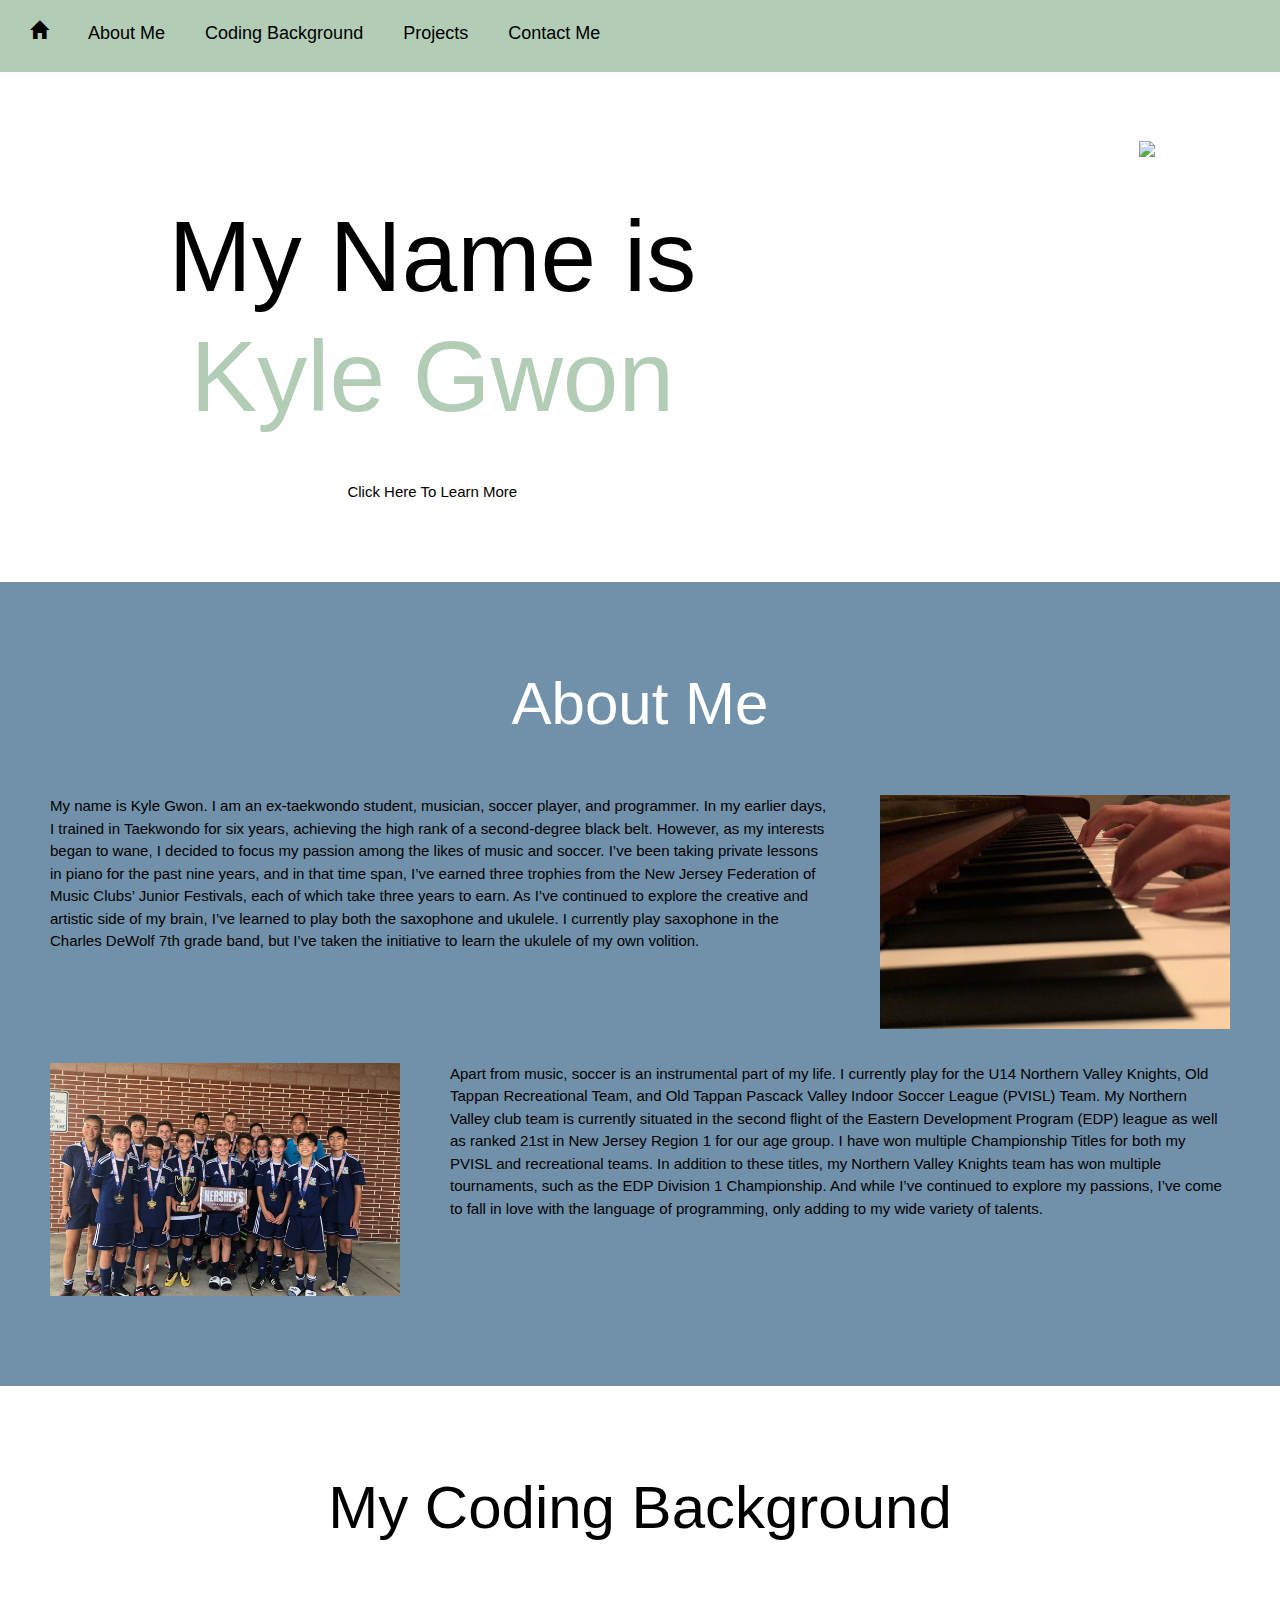
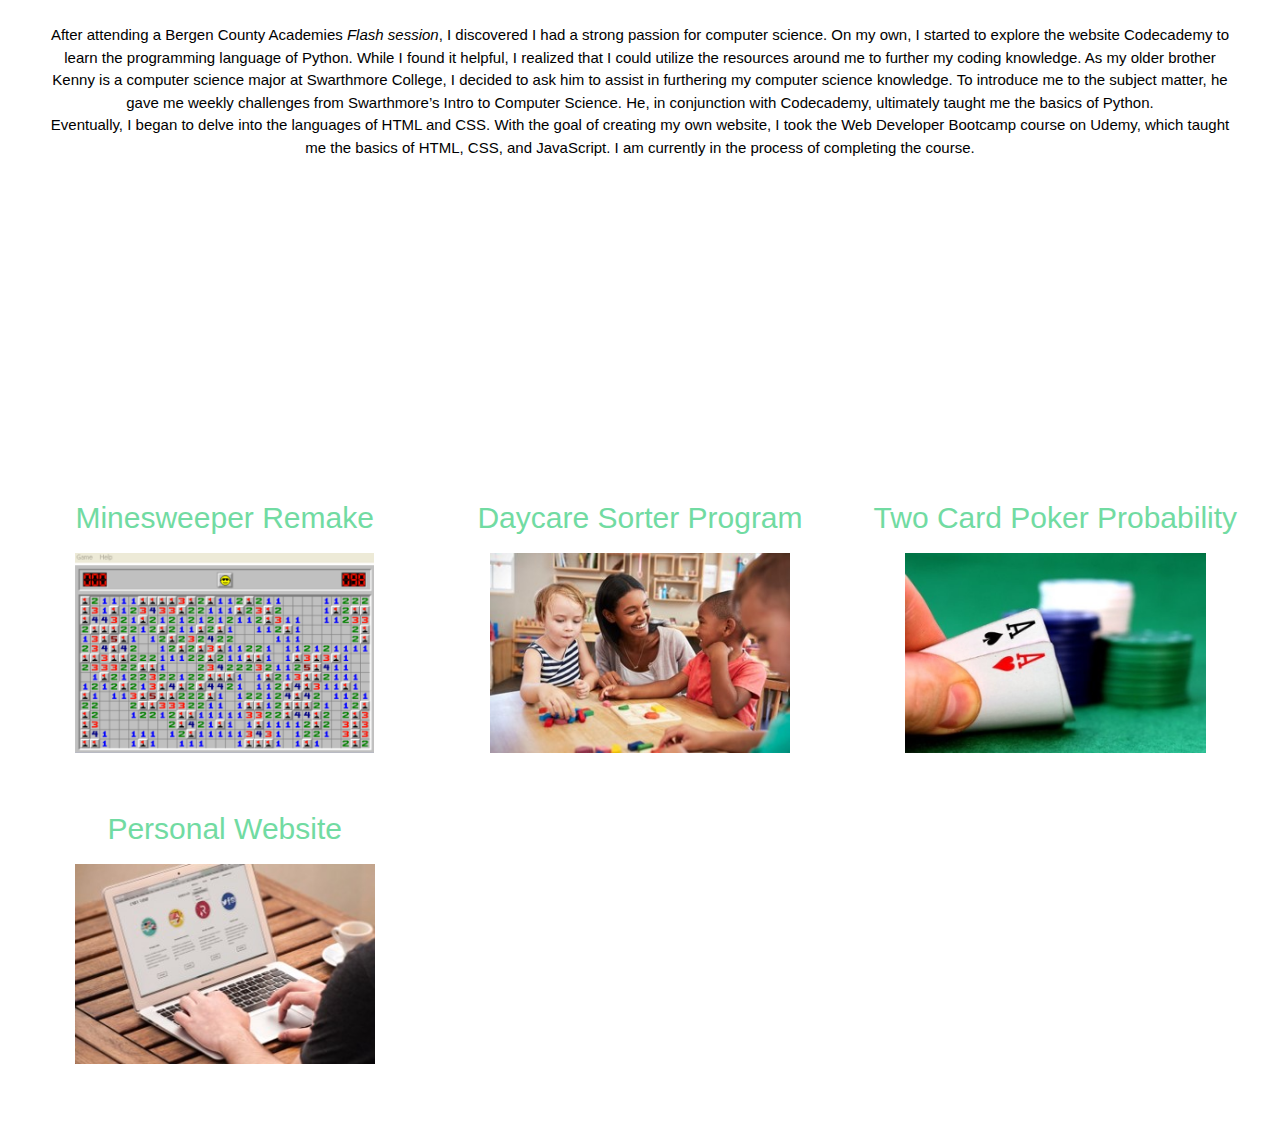
==== index.html @ 366d65c9 "..." ====
<!DOCTYPE html>
<html>
<head>
	<title>My Website</title>
	<link rel="stylesheet" type="text/css" href="normalize.css">
	<link rel="stylesheet" href="https://maxcdn.bootstrapcdn.com/bootstrap/3.3.7/css/bootstrap.min.css">
	<link rel="stylesheet" type="text/css" href="bootstrap.css">
	<link rel="stylesheet" type="text/css" href="draft.css">
	<meta name="viewport" content="width=device-width, initial-scale=1">
</head>


<body id="main">
	<div class="position-fixed">
		<nav class="navbar navbar-default" role="navigation" id="bar-color">
			<center><button type="button" class="navbar-toggle collapsed" data-toggle="collapse" data-target="#collapse" aria-expanded="false">
				<span class="sr-only">Toggle navigation</span>
				<span class="icon-bar"></span>
				<span class="icon-bar"></span>
				<span class="icon-bar"></span>
			</button></center>
			<div class="collapse navbar-collapse" id="collapse">
				<ul class="nav no-bullet">
					<li class="nav-item"><a class="navbar-brand" id="bar-item-color" href="#home"><span class="glyphicon glyphicon-home hide-home"></span><span class="hide-item">Home</span></a></li>
					<li class="nav-item"><a class="navbar-brand nav-anchor" id="bar-item-color" href="#about-me">About Me</a></li>
					<li class="nav-item"><a class="navbar-brand nav-anchor" id="bar-item-color" href="#coding-background">Coding Background</a></li>
					<li class="dropdown navbar-brand float-left nav-dropdown">
						<a class="dropbtn" href="#projects">Projects</a>
						<ul class="dropdown-content no-bullet">
							<a href="minesweeper.html" class="extra-small">Minesweeper</a>
							<a href="daycaresorter.html" class="extra-small">Daycaresorter</a>
							<a href="pokerhand.html" class="extra-small">Pokerhand</a>
							<a href="website.html" class="extra-small">Website</a>
						</ul>
					</li>
					<li><a class="navbar-brand float-left nav-anchor nav-item-color" onclick="openNav()">Contact Me</a></li>
				</ul>
			</div>
		</nav>
	</div>
	<div id="mySidenav" class="sidenav">
		<a href="javascript:void(0)" class="closebtn" onclick="closeNav()">&times;</a>
		<a href="https://www.instagram.com/kyle_gwon">Instagram</a>
		<a href="mailto:kylegwon@gmail.com">Email</a>
		<a href="https://github.com/KyleGwon?tab=repositories">Github</a>
	</div>
	<p class="cust-offset-first white" id="home">
	<div class="cust-container white">
		<div class="row">
			<div class="col-md-8 my-auto">
				<center><h1 class="portrait-text">My Name is</h1></center>
				<center><h1 class="portrait-text" id="name">Kyle Gwon</h1></center>
				<center><a class="btn learn-more" id="special-btn" href="#about-me">Click Here To Learn More</a></center>
			</div>
			<div class="col-md-4">
				<center>
					<img src="Kyle-Photoshop.png" class="portrait">
				</center>
			</div>
		</div>
	</div>
	<p class="cust-offset white" id="about-me"></p>
	<div class="blue about-me-padding">
		<center><h1 id="about-me" class="bigger white-color">About Me</h1></center>
				<div class="about-me-div">
					<img class="about-me-picture" src="piano.jpg" align="right">
					<p class="small about-me-paragraph-top">My name is Kyle Gwon. I am an ex-taekwondo student, musician, soccer player, and programmer. In my earlier days, I trained in Taekwondo for six years, achieving the high rank of a second-degree black belt. However, as my interests began to wane, I decided to focus my passion among the likes of music and soccer. I’ve been taking private lessons in piano for the past nine years, and in that time span, I’ve earned three trophies from the New Jersey Federation of Music Clubs’ Junior Festivals, each of which take three years to earn. As I’ve continued to explore the creative and artistic side of my brain, I’ve learned to play both the saxophone and ukulele. I currently play saxophone in the Charles DeWolf 7th grade band, but I’ve taken the initiative to learn the ukulele of my own volition.</p>
				</div>
				<div class="about-me-div">
					<img class="about-me-picture" src="soccer.jpg" align="left">
					<p class="small about-me-paragraph-bottom">Apart from music, soccer is an instrumental part of my life. I currently play for the U14 Northern Valley Knights, Old Tappan Recreational Team, and Old Tappan Pascack Valley Indoor Soccer League (PVISL) Team. My Northern Valley club team is currently situated in the second flight of the Eastern Development Program (EDP) league as well as ranked 21st in New Jersey Region 1 for our age group. I have won multiple Championship Titles for both my PVISL and recreational teams. In addition to these titles, my Northern Valley Knights team has won multiple tournaments, such as the EDP Division 1 Championship. And while I’ve continued to explore my passions, I’ve come to fall in love with the language of programming, only adding to my wide variety of talents.</p></center>
				</div>
	</div>
	<p class="cust-offset blue" id="coding-background"></p>
	<div class="white coding-background-padding">
		<center><h1 class="bigger black-color">My Coding Background</h1></center>
		<center><p class="small paragraph-padding bottom-padding">After attending a Bergen County Academies <i>Flash session</i>, I discovered I had a strong passion for computer science. On my own, I started to explore the website Codecademy to learn the programming language of Python. While I found it helpful, I realized that I could utilize the resources around me to further my coding knowledge. As my older brother Kenny is a computer science major at Swarthmore College, I decided to ask him to assist in furthering my computer science knowledge. To introduce me to the subject matter, he gave me weekly challenges from Swarthmore’s Intro to Computer Science. He, in conjunction with Codecademy, ultimately taught me the basics of Python. 
		<br>
		Eventually, I began to delve into the languages of HTML and CSS. With the goal of creating my own website, I took the Web Developer Bootcamp course on Udemy, which taught me the basics of HTML, CSS, and JavaScript. I am currently in the process of completing the course. 
</p></center>
	</div>
	<p class="cust-offset white" id="projects"></p>
	<div class="cust-container projects-padding">
		<center><h1 class="bigger white-color">Projects</h1></center>
		<div class="row project-row-padding">
			<div class="col-md-4">
				<center><p class="project-heading"><a href="minesweeper.html" id="bright-special">Minesweeper Remake</a></p></center>
				<center><a href="minesweeper.html"><img class="projects-picture" src="minesweeper.png"></a></center>
			</div>
			<div class="col-md-4">
				<center><p class="project-heading"><a href="daycaresorter.html" id="bright-special">Daycare Sorter Program</a></p></center>
				<center><a href="daycaresorter.html"><img class="projects-picture" src="daycare.jpg"></a></center>
			</div>
			<div class="col-md-4">
				<center><p class="project-heading"><a href="pokerhand.html" id="bright-special">Two Card Poker Probability</a></p></center>
				<center><a href="pokerhand.html"><img class="projects-picture" src="poker-hand.jpg"></a></center>
			</div>
		</div>
		<div class="row project-row-padding">
			<div class="col-md-4">
				<center><p class="project-heading"><a href="website.html" id="bright-special">Personal Website</a></p></center>
				<center><a href="website.html"><img class="projects-picture" src="website.jpg"></a></center>
			</div>
		</div>
	</div>
	<script src="https://code.jquery.com/jquery-3.3.1.js"></script>
	<script src="https://stackpath.bootstrapcdn.com/bootstrap/4.1.3/js/bootstrap.js"></script>
	<script>
	function openNav() {
		document.getElementById("mySidenav").style.width = "225px";
		document.getElementById("main").style.marginLeft = "225px";
		document.getElementById("main").style.transition = "all 0.5s";
}

	function closeNav() {
		document.getElementById("mySidenav").style.width = "0";
		document.getElementById("main").style.marginLeft= "0";
}
</script>
</body>
</html>
---- draft.css ----
/*BOOTSTRAP*/
.navbar {
	position: relative;
	display: -ms-flexbox;
	display: flex;
	-ms-flex-wrap: wrap;
	flex-wrap: wrap;
	-ms-flex-align: center;
	align-items: center;
	-ms-flex-pack: justify;
	margin: 0px auto 0px auto;
	padding-top: 10px;
	padding-bottom: 12px;
	background-color: black;
	line-height: 1.5;
}
.navbar-brand {
	display: inline-block !important;
	margin-right: 1rem !important;
	font-size: 1.25rem;
	line-height: inherit;
	white-space: nowrap;
	color: black;
	font-size: 18px;
}
.btn {
	display: inline-block;
	font-weight: 400;
	text-align: center;
	white-space: nowrap;
	vertical-align: middle;
	-webkit-user-select: none;
	-moz-user-select: none;
	-ms-user-select: none;
	user-select: none;
	border: 1px solid transparent;
	padding: 0.375rem 0.75rem;
	font-size: 1rem;
	line-height: 1.5;
	border-radius: 0.25rem !important;
	transition: color 0.15s ease-in-out, background-color 0.15s ease-in-out, border-color 0.15s ease-in-out, box-shadow 0.15s ease-in-out;
	max-height: 42px
}
a {
	border-radius: 0.25rem;
}
.navbar-brand:hover, .btn:hover {
	background: none;
	color: white !important;
	border-radius: 10px !important;
	transition-property: none !important;
	cursor: pointer !important;
}
.navbar-brand:hover, .navbar-brand:focus {
	text-decoration: none;
}
.position-fixed {
	position: fixed !important;
	z-index: 1020;
	width: 100%;
}
@media (min-width: 768px) {
	.col-md {
		-ms-flex-preferred-size: 0;
		flex-basis: 0;
		-ms-flex-positive: 1;
		flex-grow: 1;
		max-width: 100%;
	}
	.col-md-auto {
		-ms-flex: 0 0 auto;
		flex: 0 0 auto;
		width: auto;
		max-width: none;
	}
	.col-md-1 {
		-ms-flex: 0 0 8.333333%;
		flex: 0 0 8.333333%;
		max-width: 8.333333%;
	}
	.col-md-2 {
		-ms-flex: 0 0 16.666667%;
		flex: 0 0 16.666667%;
		max-width: 16.666667%;
	}
	.col-md-3 {
		-ms-flex: 0 0 25%;
		flex: 0 0 25%;
		max-width: 25%;
	}
	.col-md-4 {
		-ms-flex: 0 0 33.333333%;
		flex: 0 0 33.333333%;
		max-width: 33.333333%;
	}
	.col-md-5 {
		-ms-flex: 0 0 41.666667%;
		flex: 0 0 41.666667%;
		max-width: 41.666667%;
	}
	.col-md-6 {
		-ms-flex: 0 0 50%;
		flex: 0 0 50%;
		max-width: 50%;
	}
	.col-md-7 {
		-ms-flex: 0 0 58.333333%;
		flex: 0 0 58.333333%;
		max-width: 58.333333%;
	}
	.col-md-8 {
		-ms-flex: 0 0 66.666667%;
		flex: 0 0 66.666667%;
		max-width: 66.666667%;
	}
	.col-md-9 {
		-ms-flex: 0 0 75%;
		flex: 0 0 75%;
		max-width: 75%;
	}
	.col-md-10 {
		-ms-flex: 0 0 83.333333%;
		flex: 0 0 83.333333%;
		max-width: 83.333333%;
	}
	.col-md-11 {
		-ms-flex: 0 0 91.666667%;
		flex: 0 0 91.666667%;
		max-width: 91.666667%;
	}
	.col-md-12 {
		-ms-flex: 0 0 100%;
		flex: 0 0 100%;
		max-width: 100%;
	}
	.order-md-first {
		-ms-flex-order: -1;
		order: -1;
	}
	.order-md-last {
		-ms-flex-order: 13;
		order: 13;
	}
	.order-md-0 {
		-ms-flex-order: 0;
		order: 0;
	}
	.order-md-1 {
		-ms-flex-order: 1;
		order: 1;
	}
	.order-md-2 {
		-ms-flex-order: 2;
		order: 2;
	}
	.order-md-3 {
		-ms-flex-order: 3;
		order: 3;
	}
	.order-md-4 {
		-ms-flex-order: 4;
		order: 4;
	}
	.order-md-5 {
		-ms-flex-order: 5;
		order: 5;
	}
	.order-md-6 {
		-ms-flex-order: 6;
		order: 6;
	}
	.order-md-7 {
		-ms-flex-order: 7;
		order: 7;
	}
	.order-md-8 {
		-ms-flex-order: 8;
		order: 8;
	}
	.order-md-9 {
		-ms-flex-order: 9;
		order: 9;
	}
	.order-md-10 {
		-ms-flex-order: 10;
		order: 10;
	}
	.order-md-11 {
		-ms-flex-order: 11;
		order: 11;
	}
	.order-md-12 {
		-ms-flex-order: 12;
		order: 12;
	}
	.offset-md-0 {
		margin-left: 0;
	}
	.offset-md-1 {
		margin-left: 8.333333%;
	}
	.offset-md-2 {
		margin-left: 16.666667%;
	}
	.offset-md-3 {
		margin-left: 25%;
	}
	.offset-md-4 {
		margin-left: 33.333333%;
	}
	.offset-md-5 {
		margin-left: 41.666667%;
	}
	.offset-md-6 {
		margin-left: 50%;
	}
	.offset-md-7 {
		margin-left: 58.333333%;
	}
	.offset-md-8 {
		margin-left: 66.666667%;
	}
	.offset-md-9 {
		margin-left: 75%;
	}
	.offset-md-10 {
		margin-left: 83.333333%;
	}
	.offset-md-11 {
		margin-left: 91.666667%;
	}
}
.col-1, .col-2, .col-3, .col-4, .col-5, .col-6, .col-7, .col-8, .col-9, .col-10, .col-11, .col-12, .col,
.col-auto, .col-sm-1, .col-sm-2, .col-sm-3, .col-sm-4, .col-sm-5, .col-sm-6, .col-sm-7, .col-sm-8, .col-sm-9, .col-sm-10, .col-sm-11, .col-sm-12, .col-sm,
.col-sm-auto, .col-md-1, .col-md-2, .col-md-3, .col-md-4, .col-md-5, .col-md-6, .col-md-7, .col-md-8, .col-md-9, .col-md-10, .col-md-11, .col-md-12, .col-md,
.col-md-auto, .col-lg-1, .col-lg-2, .col-lg-3, .col-lg-4, .col-lg-5, .col-lg-6, .col-lg-7, .col-lg-8, .col-lg-9, .col-lg-10, .col-lg-11, .col-lg-12, .col-lg,
.col-lg-auto, .col-xl-1, .col-xl-2, .col-xl-3, .col-xl-4, .col-xl-5, .col-xl-6, .col-xl-7, .col-xl-8, .col-xl-9, .col-xl-10, .col-xl-11, .col-xl-12, .col-xl,
.col-xl-auto {
	position: relative;
	width: 100%;
	min-height: 1px;
	padding-right: 15px;
	padding-left: 15px;
}
.my-auto {
	margin-top: auto;
	margin-bottom: auto;
}
.row {
	display: -ms-flexbox;
	display: flex;
	-ms-flex-wrap: wrap;
	flex-wrap: wrap;
	margin-right: -15px;
	margin-left: -15px;
}
.glyphicon {
	position:relative;
	top:1px;
	display:inline-block;
	line-height:1;
	-webkit-font-smoothing:antialiased;
	-moz-osx-font-smoothing:grayscale
}








/*BOOTSTRAP*/
html {
	scroll-behavior: smooth;
}
html a {
	text-decoration: none !important;
}
ul {
	padding: 0;
}
li {
	text-align: center !important;
}
nav {
	border: none !important;
	border-radius: 0 !important;
}
.no-bullet {
	list-style-type: none;
	text-align: center;
}
.home-padding {
	padding-top: none;
	padding-right: 20px;
	padding-left: 20px;
}
.paragraph-padding {
	padding-top: 75px;
	padding-right: 50px;
	padding-left: 50px;
}
#bright-special {
	color: #71dba2 !important;
	text-decoration: none !important;
}
#bright-special:before {
	background-color: #71dba2;
}
#dark-special {
	color: #577A3A;
	text-decoration: none !important;
}
#dark-special:before {
	background-color: #577A3A;
}
#name {
	color: #b2ccb6;
}
#heading {
	font-weight: 650;
	color: #b2ccb6;
}
.bigger {
	font-size: 60px !important;
}
.small {
	font-size: 15px !important;
}
.extra-small {
	font-size: 10px !important;
}
body {
	color: black;
}
.unique {
	float: left;
	padding-top: 5%;
	padding-bottom: 5%;
	padding-left: 5%;
	padding-right: 5%;
	line-height: 125%;
}
.project-heading {
	font-size: 30px;
	min-height: 48px;
}
.float-left {
	float: left !important;
}
.test {
	padding-top: 17% !important;
}
.blue {
	background-color: #7191aa;
}
.blue-color {
	color: #7191aa;
}
.white {
	background-color: white;
}
.white-color {
	color: white;
}
.black-color {
	color: black;
}
.cust-offset-first {
	padding-top: 196px;
	margin: 0px !important;
}
.cust-offset {
	padding-top: 74px;
	margin: 0px !important;
}
.about-me-padding {
	padding-top: 86px;
	padding-bottom: 32px;
}
.coding-background-padding {
	padding-top: 86px;
	padding-bottom: 62px;
}
.projects-padding {
	padding-top: 60px;
	padding-bottom: 60px;
}
.project-row-padding {
	padding-top: 53.2px;
}
.contact {
	float: right;
	font-size: 1.15rem;
}
.learn-more {
	margin-top: 40px;
	color: black;
	font-size: 1.5rem;
	border-radius: 10px !important;
}
.float-right {
	float: right;
}
a:focus {
	color: black;
}
.dropbtn {
	display: inline-block !important;
	/*font-size: 2rem !important;*/
	background-color: rgba(0, 0, 0, 0);
	color: black;
	border: none;
	line-height: inherit;
	white-space: nowrap;
	padding: 0px !important;
	}
.dropbtn:hover {
	color: white !important;
	background-color: rgba(0, 0, 0, 0) !important;
}

/* The container <div> - needed to position the dropdown content */
.dropdown {
	position: relative;
	display: inline-block;
}

/* Dropdown Content (Hidden by Default) */
.dropdown-content {
	display: none;
	position: absolute;
	background-color: #f9f9f9;
	min-width: 100px;
	max-width: 130px;
	box-shadow: 0px 8px 16px 0px rgba(0,0,0,0.2);
	z-index: 1;
/*below is from https://stackoverflow.com/questions/38419705/position-dropdown-button-and-dropdown-menu-in-center*/
	left: 50%;
	right: auto;
	text-align: center;
	transform: translate(-50%, 0);
	margin-top: 15px;
}

/* Links inside the dropdown */
.dropdown-content a {
	color: black;
	padding: 12px 16px;
	text-decoration: none;
	display: block;
}

/* Change color of dropdown links on hover */
.dropdown-content a:hover {background-color: #f1f1f1}

/* Show the dropdown menu on hover */
.dropdown:hover .dropdown-content {
	display: block;
}

/* Change the background color of the dropdown button when the dropdown content is shown */
.dropdown:hover .dropbtn {
	color: white !important;
	border-radius: 10px !important;
	transition-property: none !important;
	cursor: pointer !important;
}
.derp {
	transition-duration: 2s;
}
.derp-btn-1 {
	color: black;
	background-color: white;
}
.derp-btn-1:hover {
	color: white;
	background-color: black;
	padding: 10px;
}
.button {
	background-color: #4CAF50; /* Green */
	border: none;
	color: white;
	padding: 16px 32px;
	text-align: center;
	text-decoration: none;
	display: inline-block;
	font-size: 16px;
	margin: 4px 2px;
	-webkit-transition-duration: 0.4s; /* Safari */
	transition-duration: 2s;
	cursor: pointer;
}

.button1 {
	background-color: white; 
	color: black; 
	border: 2px solid #4CAF50;
}

.button1:hover {
	background-color: #4CAF50;
	color: white;
}
.portrait-text {
	font-size: 100px;
	margin: 0px !important;
}
.portrait {
	bottom: -74px;
	position: absolute;
	height: 441px;
	right: 0;
	padding-right: 26%;
}
.cust-container {
	padding-left: 2.5% !important;
	padding-right: 2.5% !important;
}
.portrait-text-center {
	align-items: center;
	justify-content: center;
}
.nav-anchor {
	padding-top: 18px !important;
}
.nav-dropdown {
	padding-top: 9.5px !important;
}
.portrait-test {
	vertical-align: center;
	height: 200px;
	position: absolute;
	bottom: -100px;
}
.heading {
	font-weight: bold;
	font-size: 3rem;
}
.heading-padding {
	padding-top: 2%;
	padding-bottom: 2%;
}
.normal {
	font-size: 15px;
	padding-left: 10%;
	padding-right: 10%;
	width: 100%
}
.images {
	margin: 2.5%;
	width: 40%;
	transition: width 1s ease;
}
.images:hover {
	transition: width 1s ease;
	width: 60%;
}
.learn-more:hover {
	background-color: black;
}
#bar-color {
	background-color: #b2ccb6;
}
#bar-item-color, .nav-item-color {
	color: black;
	line-height: 1rem;
}
.expand-image {
	padding: 5%;
	width: 100px;
}

.underline-animation {
	position: relative;
	display: inline-block !important;
	transition: color 0.1s,background-color 0.1s,padding 0.2s ease-in;
}
.underline-animation::before {
	content: "";
	position: absolute;
	bottom: 2px;
	left: 0;
	height: 2px;
	width: 100%;
	background-color: #fff;
	transform-origin: middle top;
	transform: scale(0, 1);
	transition: color 0.1s,transform 0.5s ease-out;
}
.underline-animation:hover::before, .underline-animation:focus::before {
	transform: scale(1, 1);
}
.projects-picture {
	height: 200px;
	transition: height 0.2s;
}
.projects-picture:hover {
	height: 225px;
	transition: height 0.2s;
}
.sub-heading {
	font-size: 20px;
	font-weight: 450;
}
.row-padding {
	padding-top: 3%;
}
#special {
	color: #71dba2;
}
.end {
	padding-bottom: 25px;
}
.special-padding {
	padding-top: 100px;
}
/*.sidenav {
	height: 100%;
	width: 0;
	position: fixed;
	z-index: 1;
	top: 0;
	left: 0;
	background-color: black;
	overflow-x: hidden;
	transition: 0.3s;
	padding-top: 75px;
}
.sidenav a {
	padding-top: 10px;
	padding-left: 5px;
	padding-bottom: 10px;
	display: block;
	transition: 0.2s;
	font-size: 75px;
}
.sidenav a:hover {
	color: white;
}
.sidenav .close {
	position: absolute;
	bottom: 0;
	right: 20px;
	font-size: 25px;
	margin-left: 50px
}*/
.sidenav {
  height: 100%;
  width: 0;
  position: fixed;
  z-index: 1023;
  top: 0;
  left: 0;
  background-color: #111;
  overflow-x: hidden;
  transition: 0.5s;
  padding-top: 60px;
}

.sidenav a {
  padding: 8px 8px 8px 32px;
  text-decoration: none;
  font-size: 25px;
  color: #818181;
  display: block;
  transition: 0.3s;
}

.sidenav a:hover {
  color: #f1f1f1;
}

.sidenav .closebtn {
  position: absolute;
  top: 0;
  right: 25px;
  font-size: 36px;
  margin-left: 50px;
}
.python-padding {
	padding-top: 25px;
}
.about-me-picture {
	width: 350px;
}
.about-me-paragraph-top {
	padding-right: 400px;
}
.about-me-paragraph-bottom {
	padding-left: 400px;
}
.about-me-div {
	padding: 50px;
}
.navbar-default .navbar-toggle, .navbar-default .navbar-toggle:hover, .navbar-default .navbar-toggle:focus{
	background-color: rgba(0, 0, 0, 0) !important;
	border: none;
}
.navbar-collapse {
	border: none;
	box-shadow: none;
}
.hide-item {
	display: none;
}
@media (min-width: 1920px){
	
	.paragraph-padding {
		padding-left: 100px;
		padding-right: 100px;
	}
	.about-me-padding {
		padding-top: 70px;
		padding-bottom: 70px;
	}
	.about-me-picture {
		width: 450px;
		padding-top: 50px;
	}
	.coding-background-padding {
		padding-top: 80px;
		padding-bottom: 120px;
	}
	.cust-offset-first {
		padding-top: 239px;
	}
	#special-btn {
		margin-bottom: 239px;
	}
	.cust-offset {
		padding-top: 74;
	}
	.portrait-text {
		font-size: 150px;
	}
	.portrait {
		height: 700px;
		padding-right: 110px;
	}
	.extra-small {
		font-size: 12px !important;
	}
	.small {
		font-size: 30px !important;
	}
	.bigger {
		font-size: 90px !important;
	}
	.dropdown-content {
		margin-top: 13px !important;
	}
	.heading-padding {
		padding-top: 80px;
		padding-bottom: 80px;
	}
	.heading {
		font-size: 4.5rem;
	}
	.sub-heading {
		font-size: 30px;
	}
	.function-text {
		font-size: 23px;
	}
	.end {
		padding-bottom: 50px;
	}
	.special-padding {
		padding-top: 135px;
	}
	.underline-animation:hover::before, .underline-animation:focus::before {
		transform: scale(1, 1.75);
	}
	.project-row-padding {
		padding-bottom: 50px;
	}
	.projects-picture {
		height: 300px;
	}
	.projects-picture:hover {
		height: 350px;
	}
	.about-me-paragraph-top {
		padding-right: 470px;
	}
	.about-me-paragraph-bottom {
		padding-left: 470px;
	}
	.about-me-div {
		padding: 100px;
	}
}
@media (max-width: 1200px){
	.portrait {
		display: none !important;
	}
}
@media (max-width: 950px){
	.about-me-picture {
		display: none;
	}
	.about-me-paragraph-top, .about-me-paragraph-bottom {
		margin: 0;
		padding: 0;
	}
}
@media (max-width: 768px){
	 .project-row-padding {
	 	padding-top: 0;
	 }
	 li, a {
		width: 100%;
	}
	.hide-item {
		display: block;
		vertical-align: center;
	}
	.hide-home {
		visibility: hidden !important;
	}
}
@media (max-width: 576px){
	.portrait-text {
		font-size: 75px;
	}
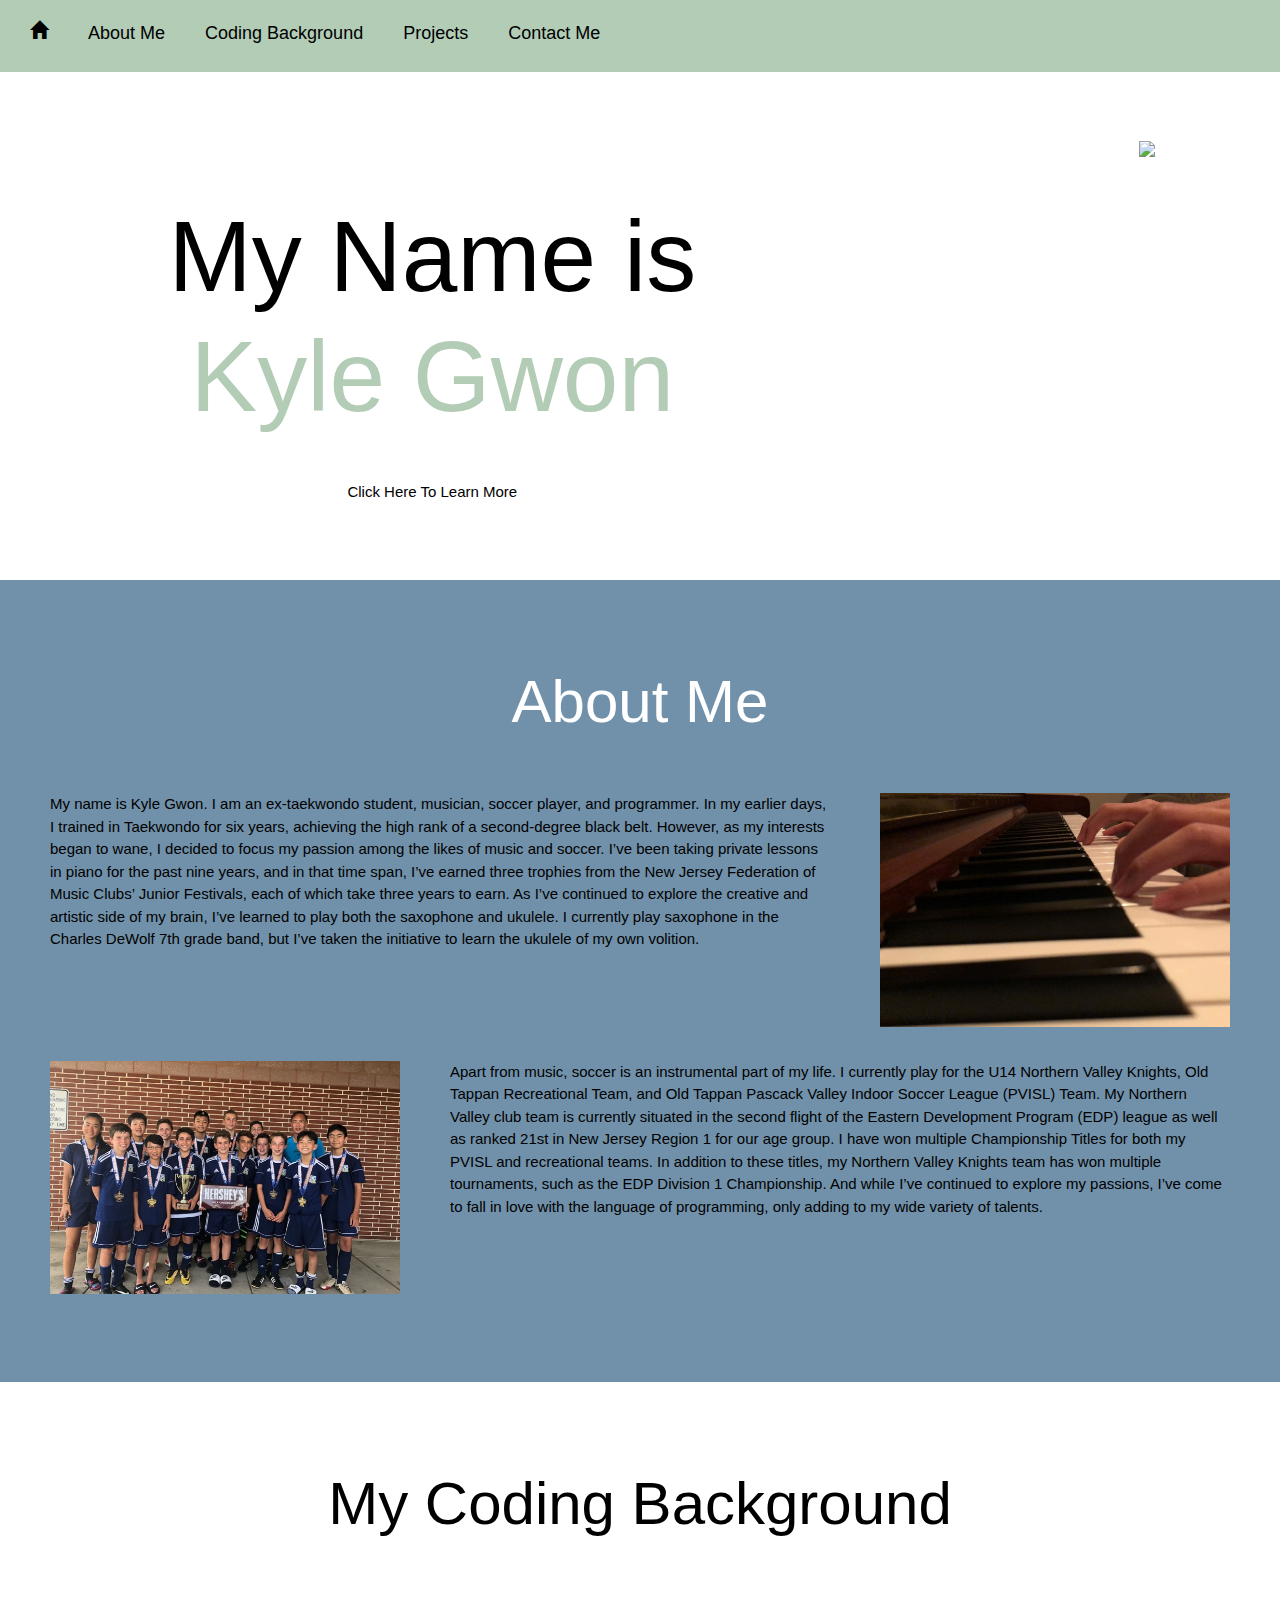
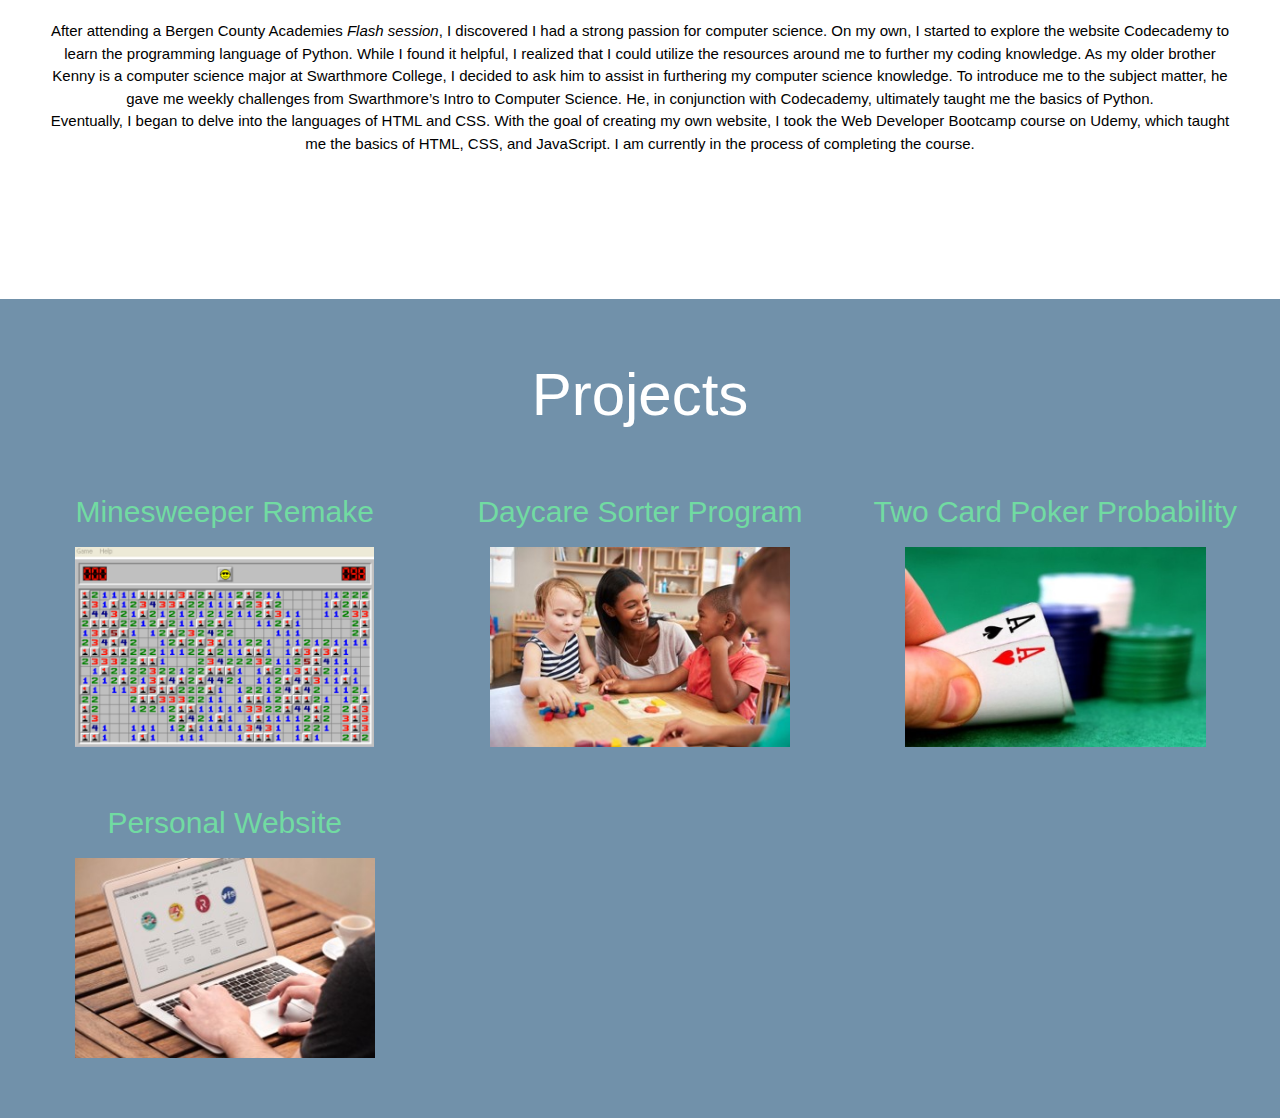
==== commit 1d258102: "multiple changes" ====
--- a/index.html
+++ b/index.html
@@ -80,7 +80,7 @@
 </p></center>
 	</div>
 	<p class="cust-offset white" id="projects"></p>
-	<div class="cust-container projects-padding">
+	<div class="cust-container projects-padding blue">
 		<center><h1 class="bigger white-color">Projects</h1></center>
 		<div class="row project-row-padding">
 			<div class="col-md-4">
--- a/draft.css
+++ b/draft.css
@@ -372,7 +372,7 @@
 	margin: 0px !important;
 }
 .cust-offset {
-	padding-top: 74px;
+	padding-top: 72px;
 	margin: 0px !important;
 }
 .about-me-padding {
@@ -821,6 +821,9 @@
 	.hide-home {
 		visibility: hidden !important;
 	}
+	.cust-offset {
+		padding-top: 70px;
+	}
 }
 @media (max-width: 576px){
 	.portrait-text {
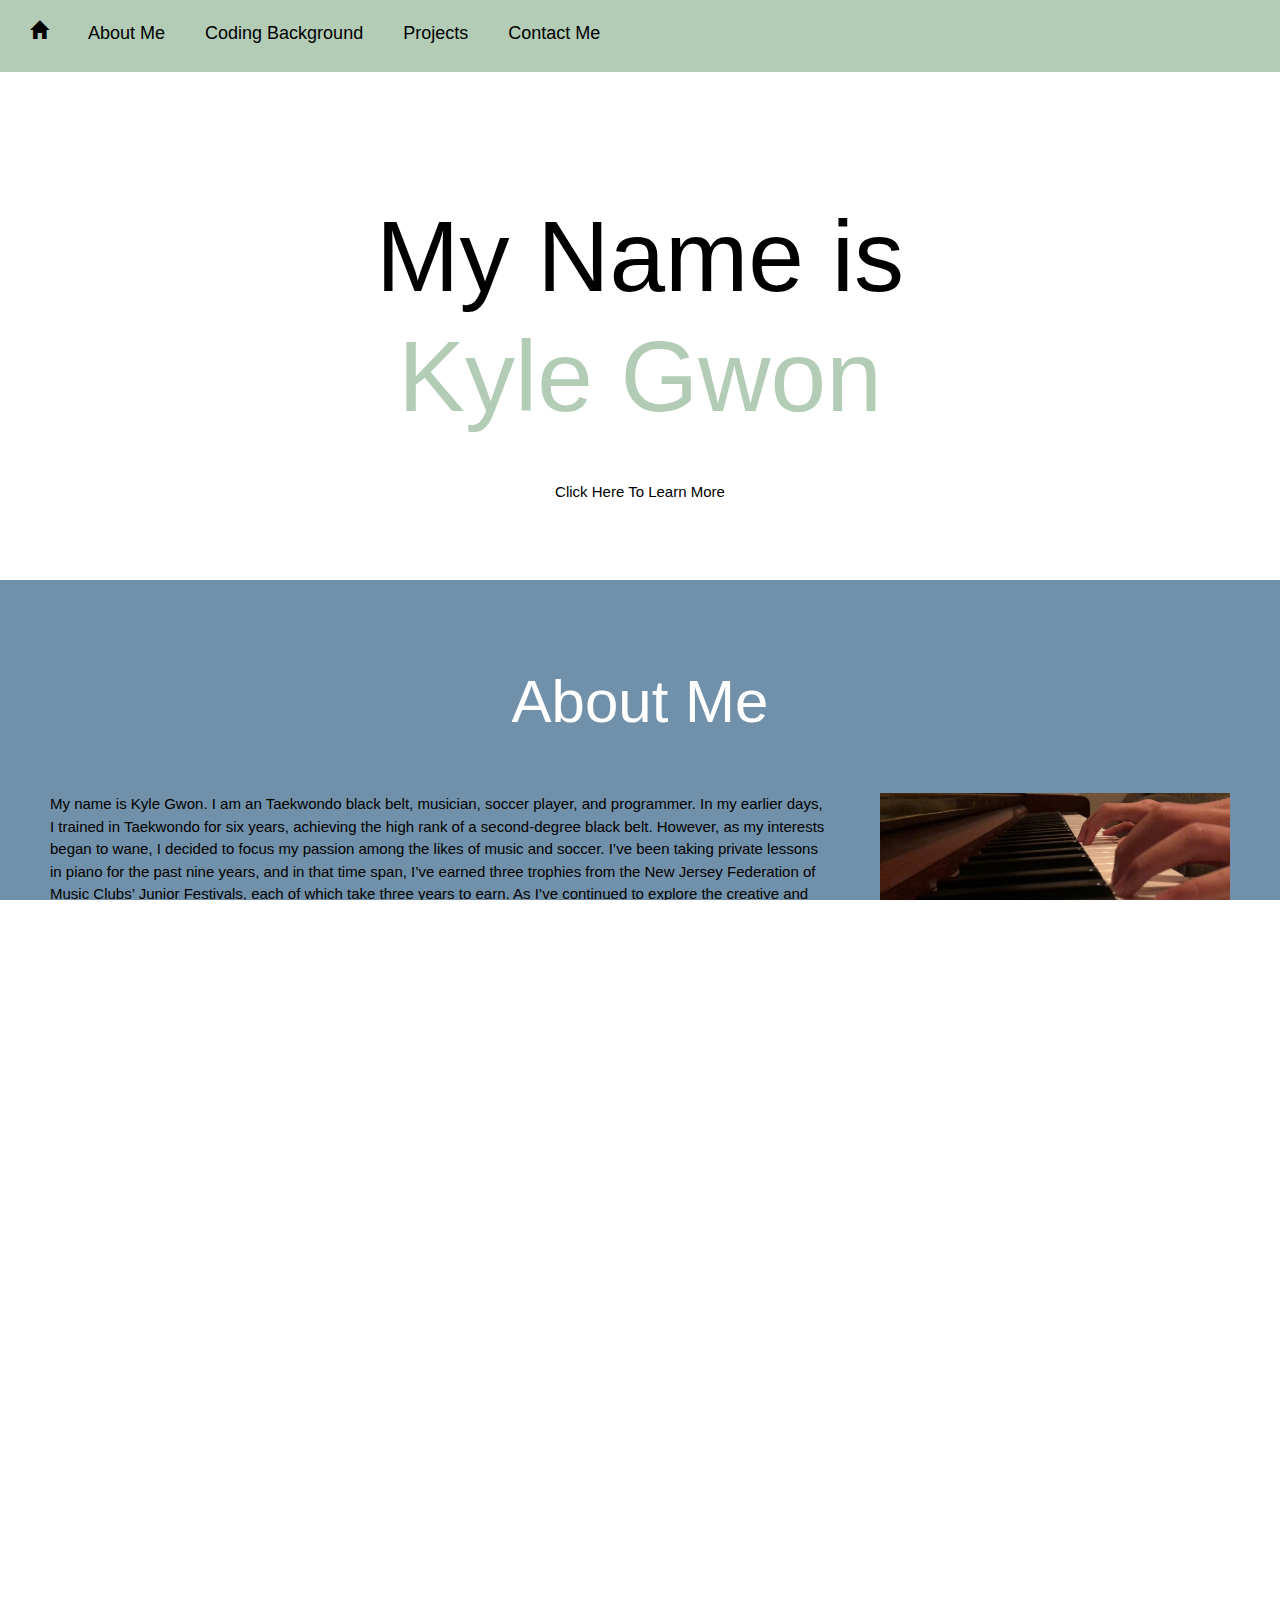
==== commit ffb2cbd7: "Added stock-market.html" ====
--- a/index.html
+++ b/index.html
@@ -29,8 +29,9 @@
 						<ul class="dropdown-content no-bullet">
 							<a href="minesweeper.html" class="extra-small">Minesweeper</a>
 							<a href="daycaresorter.html" class="extra-small">Daycaresorter</a>
-							<a href="pokerhand.html" class="extra-small">Pokerhand</a>
+							<a href="pokerhand.html" class="extra-small">Poker Hand</a>
 							<a href="website.html" class="extra-small">Website</a>
+							<a href="stock-market.html" class="extra-small">Stock Market</a>
 						</ul>
 					</li>
 					<li><a class="navbar-brand float-left nav-anchor nav-item-color" onclick="openNav()">Contact Me</a></li>
@@ -47,16 +48,16 @@
 	<p class="cust-offset-first white" id="home">
 	<div class="cust-container white">
 		<div class="row">
-			<div class="col-md-8 my-auto">
+			<div class="col-md-12 my-auto">
 				<center><h1 class="portrait-text">My Name is</h1></center>
 				<center><h1 class="portrait-text" id="name">Kyle Gwon</h1></center>
 				<center><a class="btn learn-more" id="special-btn" href="#about-me">Click Here To Learn More</a></center>
 			</div>
-			<div class="col-md-4">
+<!-- 			<div class="col-md-4">
 				<center>
 					<img src="Kyle-Photoshop.png" class="portrait">
 				</center>
-			</div>
+			</div> -->
 		</div>
 	</div>
 	<p class="cust-offset white" id="about-me"></p>
@@ -64,7 +65,7 @@
 		<center><h1 id="about-me" class="bigger white-color">About Me</h1></center>
 				<div class="about-me-div">
 					<img class="about-me-picture" src="piano.jpg" align="right">
-					<p class="small about-me-paragraph-top">My name is Kyle Gwon. I am an ex-taekwondo student, musician, soccer player, and programmer. In my earlier days, I trained in Taekwondo for six years, achieving the high rank of a second-degree black belt. However, as my interests began to wane, I decided to focus my passion among the likes of music and soccer. I’ve been taking private lessons in piano for the past nine years, and in that time span, I’ve earned three trophies from the New Jersey Federation of Music Clubs’ Junior Festivals, each of which take three years to earn. As I’ve continued to explore the creative and artistic side of my brain, I’ve learned to play both the saxophone and ukulele. I currently play saxophone in the Charles DeWolf 7th grade band, but I’ve taken the initiative to learn the ukulele of my own volition.</p>
+					<p class="small about-me-paragraph-top">My name is Kyle Gwon. I am an Taekwondo black belt, musician, soccer player, and programmer. In my earlier days, I trained in Taekwondo for six years, achieving the high rank of a second-degree black belt. However, as my interests began to wane, I decided to focus my passion among the likes of music and soccer. I’ve been taking private lessons in piano for the past nine years, and in that time span, I’ve earned three trophies from the New Jersey Federation of Music Clubs’ Junior Festivals, each of which take three years to earn. As I’ve continued to explore the creative and artistic side of my brain, I’ve learned to play both the saxophone and ukulele. I currently play saxophone in the Charles DeWolf 7th grade band, but I’ve taken the initiative to learn the ukulele of my own volition.</p>
 				</div>
 				<div class="about-me-div">
 					<img class="about-me-picture" src="soccer.jpg" align="left">
@@ -101,15 +102,26 @@
 				<center><p class="project-heading"><a href="website.html" id="bright-special">Personal Website</a></p></center>
 				<center><a href="website.html"><img class="projects-picture" src="website.jpg"></a></center>
 			</div>
+			<div class="col-md-4">
+				<center><p class="project-heading"><a href="stock-market.html" id="bright-special">Stock Market Program</a></center>
+				<center><a href="stock-market.html"><img class="projects-picture" src="stock-market-pic.jpg"></a></center>
+			</div>
 		</div>
 	</div>
 	<script src="https://code.jquery.com/jquery-3.3.1.js"></script>
 	<script src="https://stackpath.bootstrapcdn.com/bootstrap/4.1.3/js/bootstrap.js"></script>
 	<script>
 	function openNav() {
-		document.getElementById("mySidenav").style.width = "225px";
-		document.getElementById("main").style.marginLeft = "225px";
-		document.getElementById("main").style.transition = "all 0.5s";
+		var width=window.innerWidth;
+		if (width <= 768) {
+			document.getElementById("mySidenav").style.width = "125px";
+			document.getElementById("main").style.marginLeft = "125px";
+			document.getElementById("main").style.transition = "all 0.5s";
+		} else {
+			document.getElementById("mySidenav").style.width = "225px";
+			document.getElementById("main").style.marginLeft = "225px";
+			document.getElementById("main").style.transition = "all 0.5s";
+		}
 }
 
 	function closeNav() {
--- a/draft.css
+++ b/draft.css
@@ -271,6 +271,17 @@
 
 
 /*BOOTSTRAP*/
+
+
+
+
+html, body {
+	width: 100%;
+	height: 100%;
+	margin: 0px;
+	padding: 0px;
+	overflow-x: hidden;
+}
 html {
 	scroll-behavior: smooth;
 }
@@ -330,6 +341,15 @@
 }
 .extra-small {
 	font-size: 10px !important;
+}
+.indented {
+	margin: 2.5%;
+	margin-left: 10%;
+	float: none;
+	text-align: left;
+}
+.indented p {
+	text-align: left;
 }
 body {
 	color: black;
@@ -420,7 +440,9 @@
 	color: white !important;
 	background-color: rgba(0, 0, 0, 0) !important;
 }
-
+.dropbtn:focus {
+	background-color: rgba(0, 0, 0, 0) !important;
+}
 /* The container <div> - needed to position the dropdown content */
 .dropdown {
 	position: relative;
@@ -706,6 +728,9 @@
 .hide-item {
 	display: none;
 }
+.black {
+	color: black;
+}
 @media (min-width: 1920px){
 	
 	.paragraph-padding {
@@ -811,21 +836,49 @@
 	 .project-row-padding {
 	 	padding-top: 0;
 	 }
+	 .project-heading {
+	 	padding-top: 45px;
+	 }
 	 li, a {
 		width: 100%;
 	}
 	.hide-item {
 		display: block;
-		vertical-align: center;
 	}
 	.hide-home {
-		visibility: hidden !important;
+		display: none;
 	}
 	.cust-offset {
 		padding-top: 70px;
+	}
+	.images, .images:hover {
+		width: 90%;
+	}
+	.underline-animation::before {
+		width: 0;
+	}
+	.cust-offset-first {
+		padding-top: 150px;
+	}
+	.learn-more:hover {
+		background-color: none;
+	}
+	.sidenav a {
+		font-size: 15px;
+	}
+	.hideitem {
+		padding: 30px !important;
+	}
+	.navbar-brand {
+		margin: 0px;
 	}
 }
 @media (max-width: 576px){
 	.portrait-text {
 		font-size: 75px;
-	}+	}
+	.images, .images:hover {
+		width: 95%;
+	}
+	/* TESTING */
+}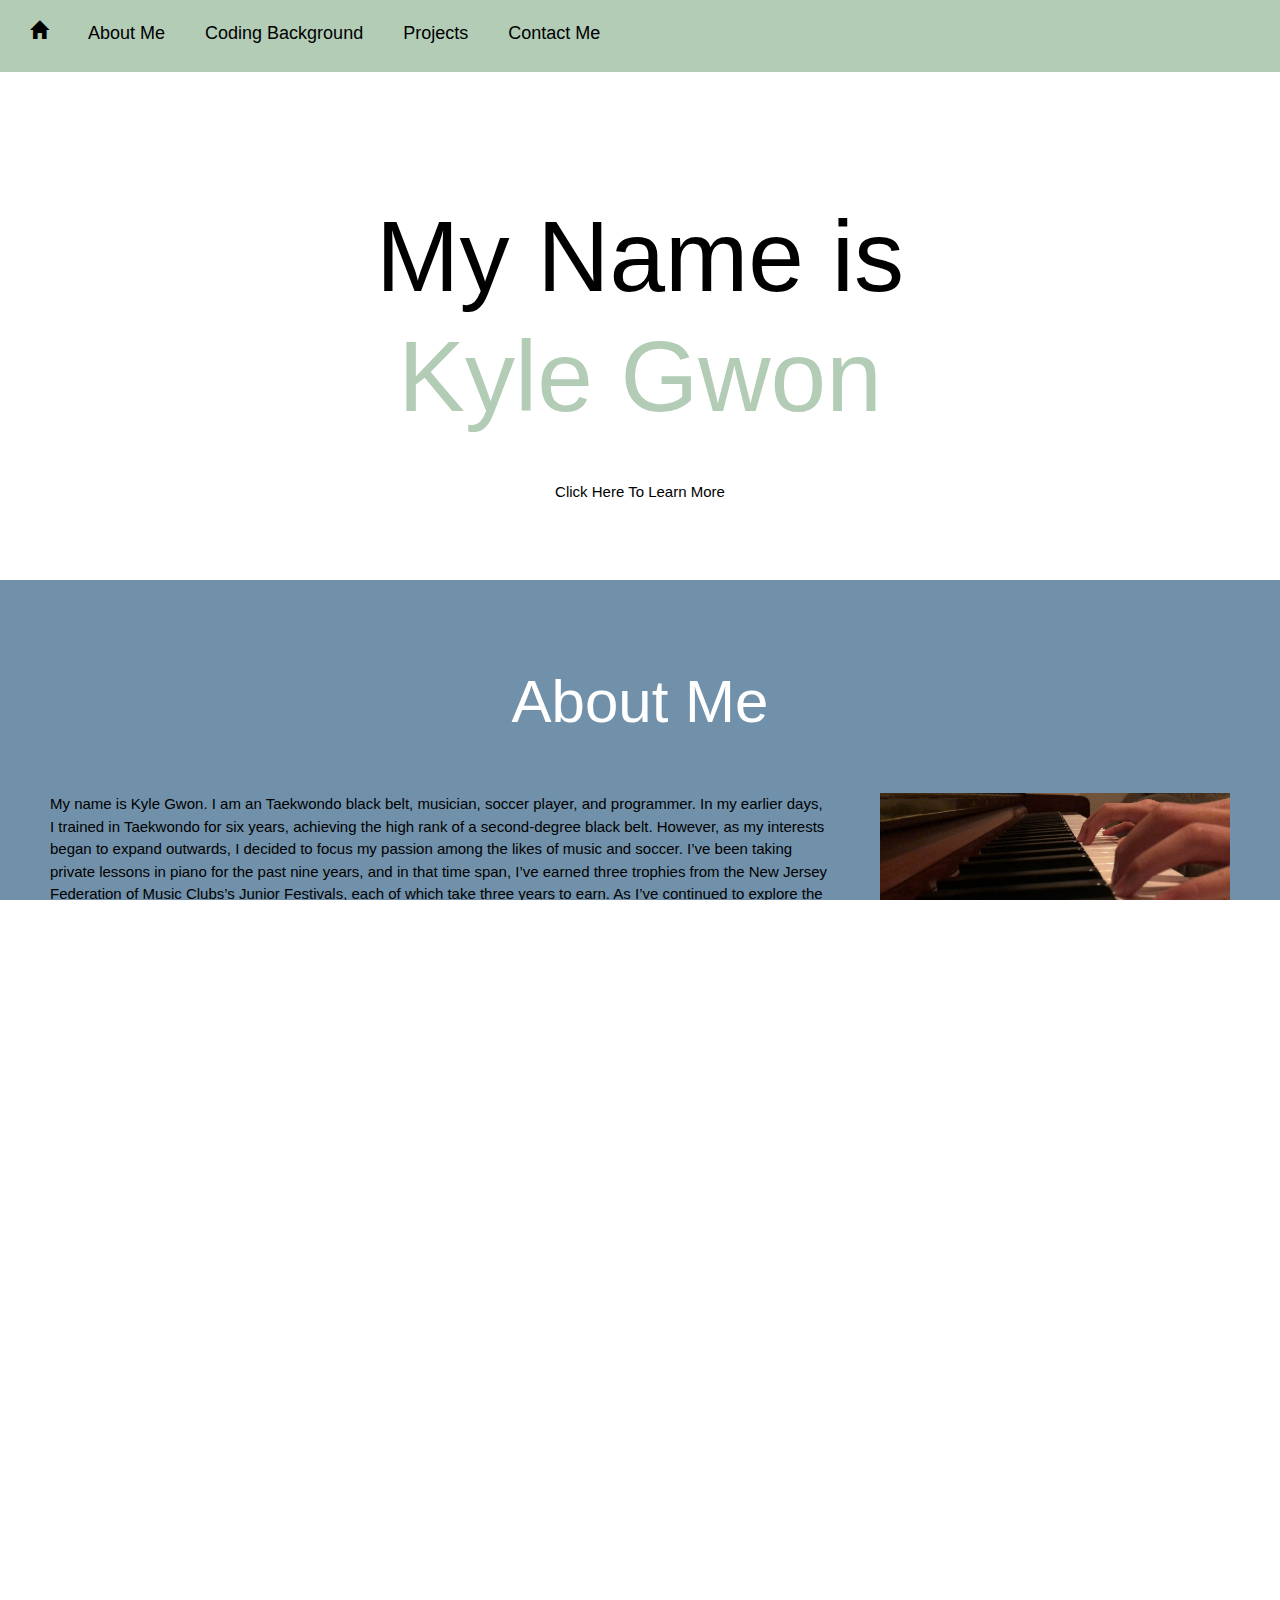
==== commit b23b843d: "Changes to index.html" ====
--- a/index.html
+++ b/index.html
@@ -53,11 +53,6 @@
 				<center><h1 class="portrait-text" id="name">Kyle Gwon</h1></center>
 				<center><a class="btn learn-more" id="special-btn" href="#about-me">Click Here To Learn More</a></center>
 			</div>
-<!-- 			<div class="col-md-4">
-				<center>
-					<img src="Kyle-Photoshop.png" class="portrait">
-				</center>
-			</div> -->
 		</div>
 	</div>
 	<p class="cust-offset white" id="about-me"></p>
@@ -65,11 +60,11 @@
 		<center><h1 id="about-me" class="bigger white-color">About Me</h1></center>
 				<div class="about-me-div">
 					<img class="about-me-picture" src="piano.jpg" align="right">
-					<p class="small about-me-paragraph-top">My name is Kyle Gwon. I am an Taekwondo black belt, musician, soccer player, and programmer. In my earlier days, I trained in Taekwondo for six years, achieving the high rank of a second-degree black belt. However, as my interests began to wane, I decided to focus my passion among the likes of music and soccer. I’ve been taking private lessons in piano for the past nine years, and in that time span, I’ve earned three trophies from the New Jersey Federation of Music Clubs’ Junior Festivals, each of which take three years to earn. As I’ve continued to explore the creative and artistic side of my brain, I’ve learned to play both the saxophone and ukulele. I currently play saxophone in the Charles DeWolf 7th grade band, but I’ve taken the initiative to learn the ukulele of my own volition.</p>
+					<p class="small about-me-paragraph-top">My name is Kyle Gwon. I am an Taekwondo black belt, musician, soccer player, and programmer. In my earlier days, I trained in Taekwondo for six years, achieving the high rank of a second-degree black belt. However, as my interests began to expand outwards, I decided to focus my passion among the likes of music and soccer. I’ve been taking private lessons in piano for the past nine years, and in that time span, I’ve earned three trophies from the New Jersey Federation of Music Clubs’s Junior Festivals, each of which take three years to earn. As I’ve continued to explore the creative and artistic side of my brain, I’ve learned to play both the saxophone and ukulele. I currently play saxophone in the Charles DeWolf 8th grade band, but I’ve taken the initiative to learn the ukulele of my own volition.</p>
 				</div>
 				<div class="about-me-div">
 					<img class="about-me-picture" src="soccer.jpg" align="left">
-					<p class="small about-me-paragraph-bottom">Apart from music, soccer is an instrumental part of my life. I currently play for the U14 Northern Valley Knights, Old Tappan Recreational Team, and Old Tappan Pascack Valley Indoor Soccer League (PVISL) Team. My Northern Valley club team is currently situated in the second flight of the Eastern Development Program (EDP) league as well as ranked 21st in New Jersey Region 1 for our age group. I have won multiple Championship Titles for both my PVISL and recreational teams. In addition to these titles, my Northern Valley Knights team has won multiple tournaments, such as the EDP Division 1 Championship. And while I’ve continued to explore my passions, I’ve come to fall in love with the language of programming, only adding to my wide variety of talents.</p></center>
+					<p class="small about-me-paragraph-bottom">Apart from music, soccer is an instrumental part of my life. I currently play for the U15 Northern Valley Knights, Old Tappan Recreational Team, and Old Tappan Pascack Valley Indoor Soccer League (PVISL) Team. My Northern Valley club team is currently situated in the second flight of the Eastern Development Program (EDP) league as well as ranked 9th in New Jersey for our age group. I have won multiple Championship Titles for both my PVISL and recreational teams. In addition to these titles, my Northern Valley Knights team has won multiple tournaments, such as the EDP Division 1 Championship. And while I’ve continued to explore my passions, I’ve come to fall in love with the language of programming, only adding to my wide variety of talents.</p></center>
 				</div>
 	</div>
 	<p class="cust-offset blue" id="coding-background"></p>
